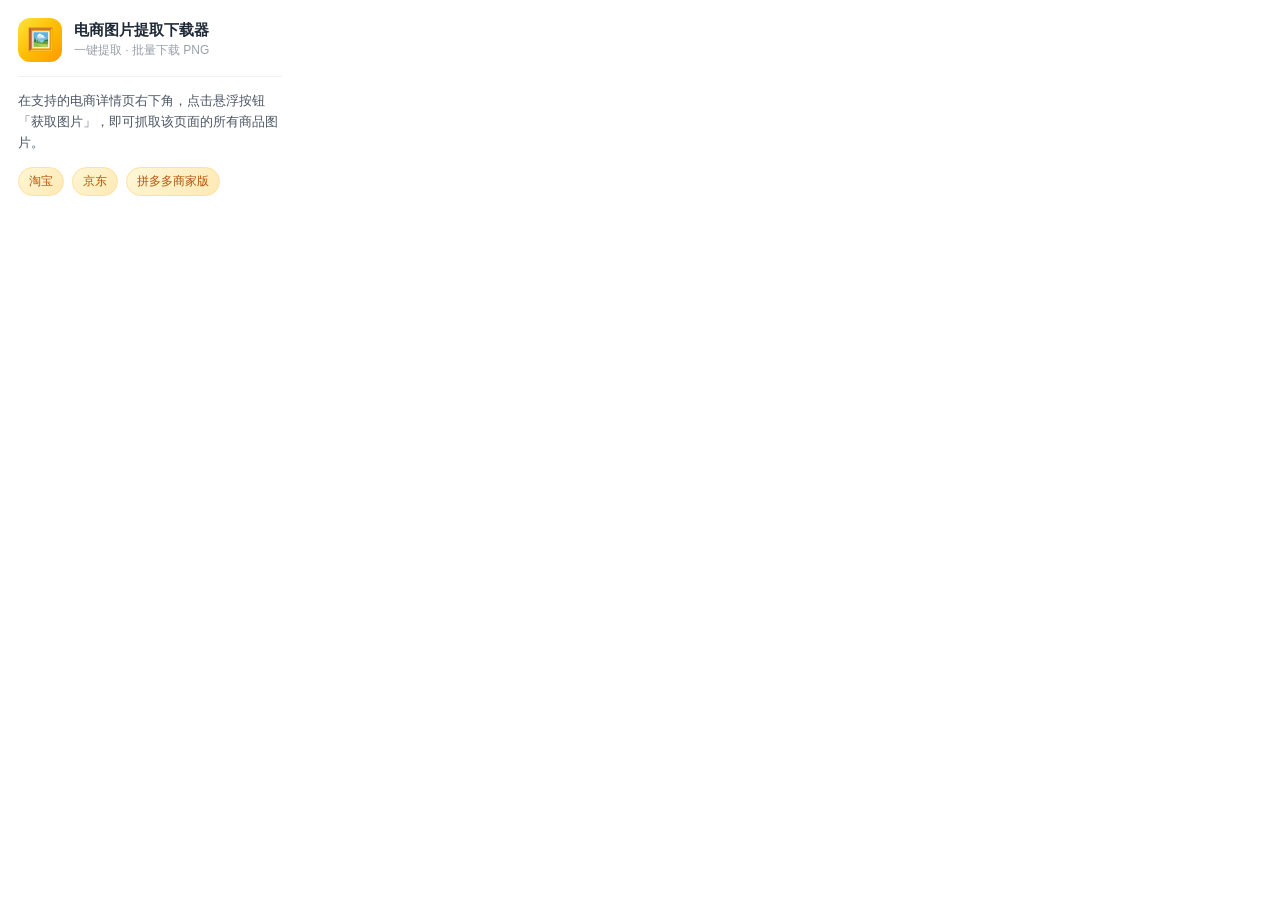
==== popup.html @ dd012566 "feat:插件基础功能完成" ====
<!DOCTYPE html>
<html lang="zh-CN">
<head>
  <meta charset="UTF-8" />
  <link rel="stylesheet" href="popup.css" />
</head>
<body>
  <div class="pop">
    <div class="pop__brand">
      <span class="pop__logo" aria-hidden="true">🖼️</span>
      <div>
        <div class="pop__title">电商图片提取下载器</div>
        <div class="pop__sub">一键提取 · 批量下载 PNG</div>
      </div>
    </div>

    <p class="pop__tip">
      在支持的电商详情页右下角，点击悬浮按钮「获取图片」，即可抓取该页面的所有商品图片。
    </p>

    <div class="pop__badges">
      <span>淘宝</span>
      <span>京东</span>
      <span>拼多多商家版</span>
    </div>
  </div>
</body>
</html>
---- popup.css ----
/* popup.css — 工具栏弹窗样式（黄色渐变主题） */

* { box-sizing: border-box; margin: 0; padding: 0; }

body {
  width: 300px;
  font-family: -apple-system, BlinkMacSystemFont, "Segoe UI", "PingFang SC", "Microsoft YaHei", sans-serif;
  color: #1f2937;
  background: #fff;
}

.pop { padding: 18px; }

.pop__brand {
  display: flex; align-items: center; gap: 12px;
  padding-bottom: 14px;
  border-bottom: 1px solid #f0f1f3;
}
.pop__logo {
  width: 44px; height: 44px; flex: 0 0 auto;
  display: grid; place-items: center; font-size: 22px;
  background: linear-gradient(135deg, #FFE53B 0%, #FFC107 45%, #FF9800 100%);
  border-radius: 12px;
}
.pop__title { font-size: 15px; font-weight: 700; }
.pop__sub { font-size: 12px; color: #9aa1a9; margin-top: 2px; }

.pop__tip { font-size: 13px; line-height: 1.6; color: #4b5563; margin: 14px 0; }

.pop__badges { display: flex; gap: 8px; }
.pop__badges span {
  font-size: 12px; color: #b45309;
  background: linear-gradient(135deg, #FFF7D6 0%, #FFE9B3 100%);
  border: 1px solid #ffe0a0;
  padding: 5px 10px; border-radius: 999px;
}
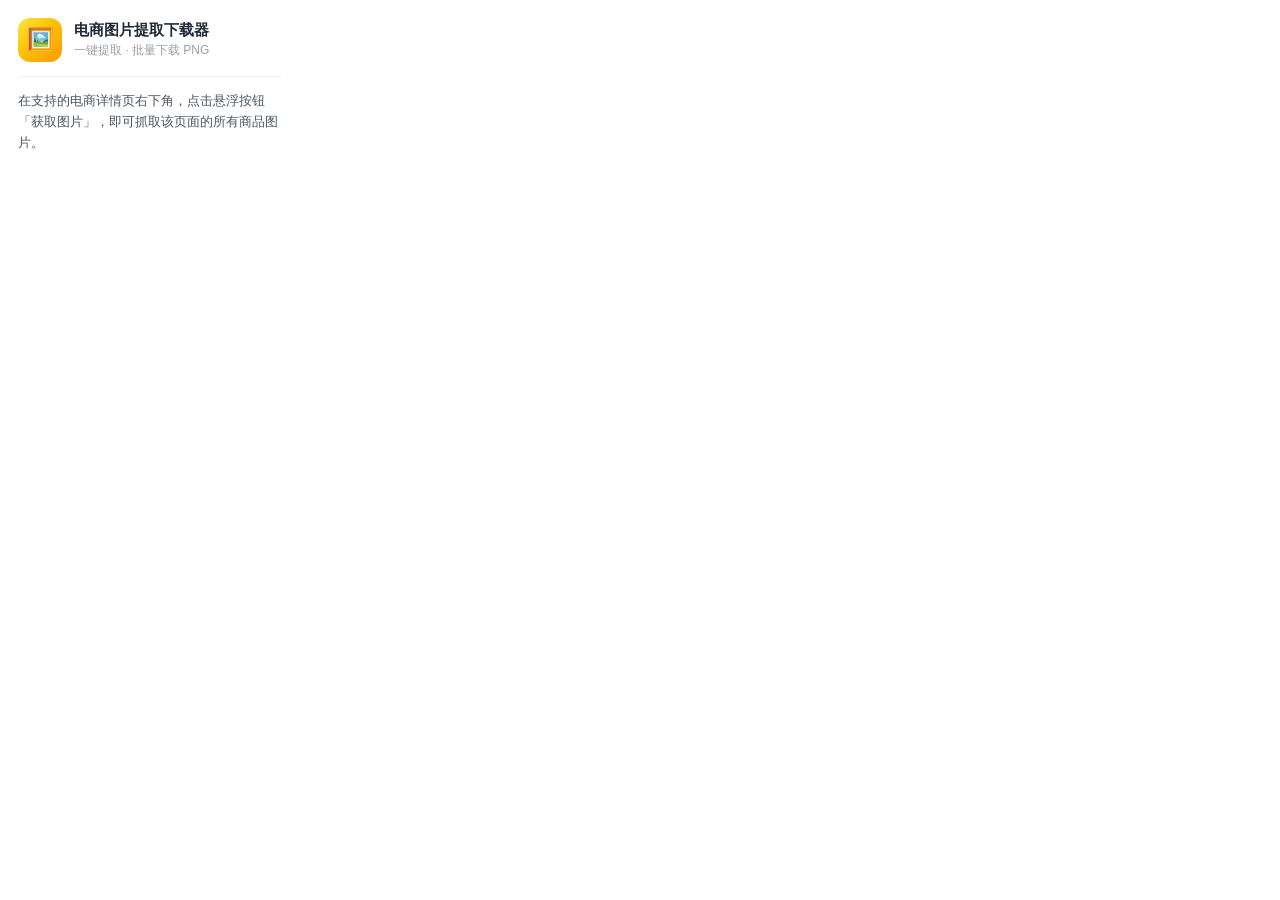
==== commit d65147ae: "feat:吸顶设置" ====
--- a/popup.html
+++ b/popup.html
@@ -17,12 +17,6 @@
     <p class="pop__tip">
       在支持的电商详情页右下角，点击悬浮按钮「获取图片」，即可抓取该页面的所有商品图片。
     </p>
-
-    <div class="pop__badges">
-      <span>淘宝</span>
-      <span>京东</span>
-      <span>拼多多商家版</span>
-    </div>
   </div>
 </body>
 </html>
--- a/popup.css
+++ b/popup.css
@@ -26,11 +26,3 @@
 .pop__sub { font-size: 12px; color: #9aa1a9; margin-top: 2px; }
 
 .pop__tip { font-size: 13px; line-height: 1.6; color: #4b5563; margin: 14px 0; }
-
-.pop__badges { display: flex; gap: 8px; }
-.pop__badges span {
-  font-size: 12px; color: #b45309;
-  background: linear-gradient(135deg, #FFF7D6 0%, #FFE9B3 100%);
-  border: 1px solid #ffe0a0;
-  padding: 5px 10px; border-radius: 999px;
-}
